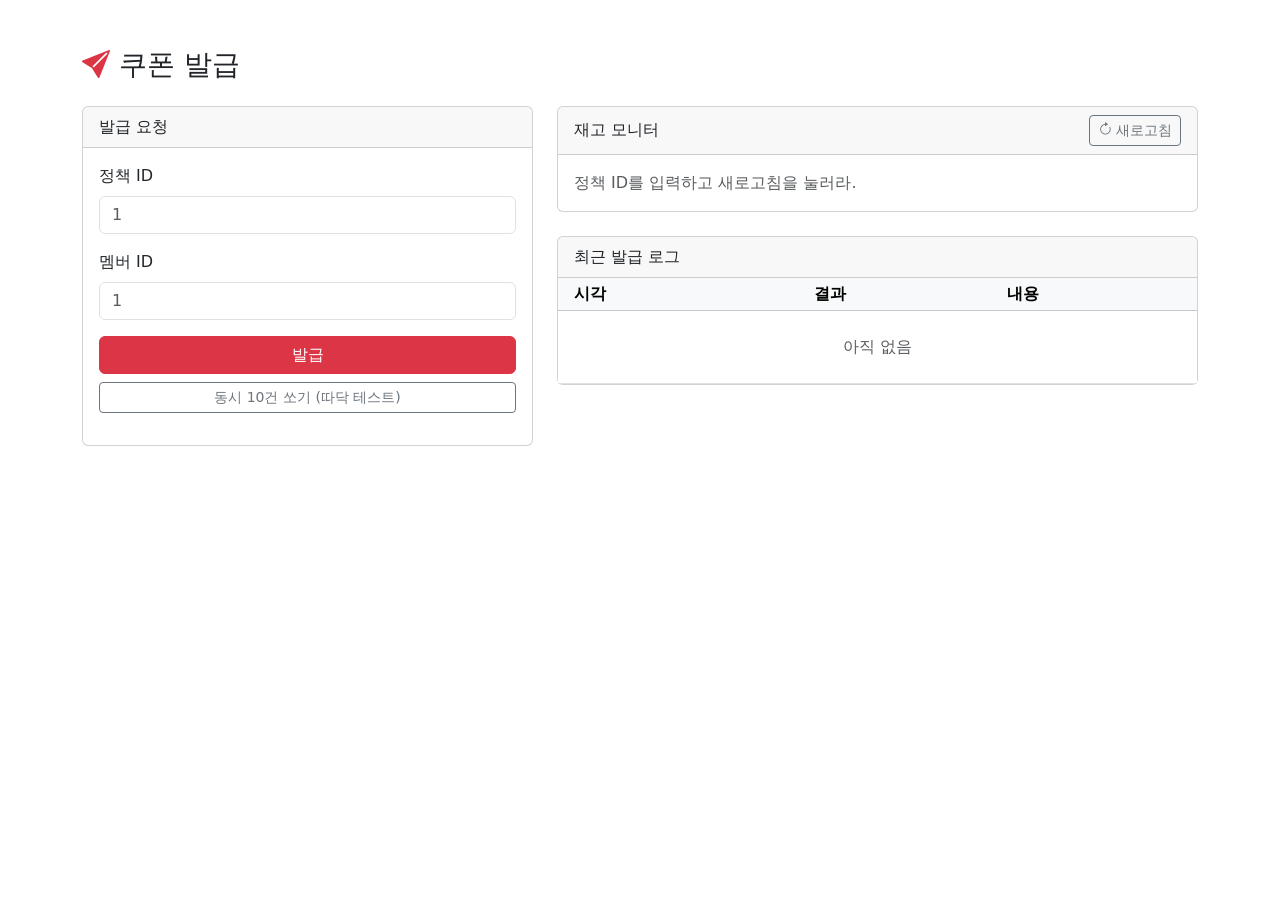
==== src/main/resources/templates/issue.html @ d51cdeb8 "뷰 구현" ====
<!DOCTYPE html>
<html xmlns:th="http://www.thymeleaf.org" lang="ko">
<head>
    <meta charset="UTF-8">
    <meta name="viewport" content="width=device-width, initial-scale=1.0">
    <title>쿠폰 발급 · 쿠폰 동시성 랩</title>
    <link href="https://cdn.jsdelivr.net/npm/bootstrap@5.3.3/dist/css/bootstrap.min.css" rel="stylesheet">
    <link href="https://cdn.jsdelivr.net/npm/bootstrap-icons@1.11.3/font/bootstrap-icons.min.css" rel="stylesheet">
    <link href="/css/app.css" rel="stylesheet">
</head>
<body>
<nav th:replace="~{fragments/layout :: navbar('issue')}"></nav>

<main class="container my-5">
    <h3 class="mb-4"><i class="bi bi-send-fill text-danger"></i> 쿠폰 발급</h3>

    <div class="row g-4">
        <div class="col-lg-5">
            <div class="card">
                <div class="card-header">발급 요청</div>
                <div class="card-body">
                    <form id="form">
                        <div class="mb-3">
                            <label class="form-label">정책 ID</label>
                            <input type="number" class="form-control" id="policyId" placeholder="1" required>
                        </div>
                        <div class="mb-3">
                            <label class="form-label">멤버 ID</label>
                            <input type="number" class="form-control" id="memberId" placeholder="1" required>
                        </div>
                        <div class="d-grid gap-2">
                            <button type="submit" class="btn btn-danger">발급</button>
                            <button type="button" class="btn btn-outline-secondary btn-sm" id="burstBtn">
                                동시 10건 쏘기 (따닥 테스트)
                            </button>
                        </div>
                    </form>
                    <div id="alert" class="mt-3"></div>
                </div>
            </div>
        </div>

        <div class="col-lg-7">
            <div class="card mb-4">
                <div class="card-header d-flex justify-content-between align-items-center">
                    <span>재고 모니터</span>
                    <button class="btn btn-sm btn-outline-secondary" id="refreshBtn"><i class="bi bi-arrow-clockwise"></i> 새로고침</button>
                </div>
                <div class="card-body">
                    <div id="monitor" class="text-muted">정책 ID를 입력하고 새로고침을 눌러라.</div>
                </div>
            </div>
            <div class="card">
                <div class="card-header">최근 발급 로그</div>
                <div class="card-body p-0" style="max-height: 260px; overflow:auto;">
                    <table class="table table-sm mb-0 align-middle">
                        <thead class="table-light"><tr><th class="ps-3">시각</th><th>결과</th><th>내용</th></tr></thead>
                        <tbody id="log"><tr><td colspan="3" class="text-center text-muted py-4">아직 없음</td></tr></tbody>
                    </table>
                </div>
            </div>
        </div>
    </div>
</main>

<script src="https://cdn.jsdelivr.net/npm/bootstrap@5.3.3/dist/js/bootstrap.bundle.min.js"></script>
<script>
    const logBody = document.getElementById('log');
    let logFirst = true;

    function addLog(ok, text) {
        if (logFirst) { logBody.innerHTML = ''; logFirst = false; }
        const time = new Date().toLocaleTimeString();
        const badge = ok ? '<span class="badge text-bg-success">성공</span>'
                         : '<span class="badge text-bg-danger">실패</span>';
        logBody.insertAdjacentHTML('afterbegin',
            `<tr><td class="ps-3 small text-muted">${time}</td><td>${badge}</td><td class="small">${text}</td></tr>`);
    }

    async function issueOnce() {
        const policyId = document.getElementById('policyId').value;
        const memberId = document.getElementById('memberId').value;
        const res = await fetch(`/api/coupon-policies/${policyId}/issues`, {
            method: 'POST',
            headers: {'Content-Type': 'application/json'},
            body: JSON.stringify({memberId: Number(memberId)})
        });
        const data = await res.json();
        if (res.ok) addLog(true, `발급 #${data.issuedCouponId} (member ${data.memberId})`);
        else addLog(false, `${res.status} · ${data.message || '실패'}`);
        return res.ok;
    }

    document.getElementById('form').addEventListener('submit', async (e) => {
        e.preventDefault();
        const box = document.getElementById('alert');
        try {
            const ok = await issueOnce();
            box.innerHTML = ok
                ? '<div class="alert alert-success py-2 mb-0">발급 성공</div>'
                : '<div class="alert alert-warning py-2 mb-0">발급 실패 (로그 확인)</div>';
            refresh();
        } catch (err) {
            box.innerHTML = `<div class="alert alert-danger py-2 mb-0">${err.message}</div>`;
        }
    });

    // 같은 요청을 동시에 여러 건 발사 — 브라우저에서 레이스를 눈으로 보기 위한 보조 버튼.
    document.getElementById('burstBtn').addEventListener('click', async () => {
        await Promise.all(Array.from({length: 10}, () => issueOnce().catch(() => {})));
        refresh();
    });

    async function refresh() {
        const id = document.getElementById('policyId').value;
        const box = document.getElementById('monitor');
        if (!id) return;
        try {
            const res = await fetch('/api/coupon-policies/' + id);
            const data = await res.json();
            if (!res.ok) throw new Error(data.message || '조회 실패');
            const used = data.totalQuantity - data.stockQuantity;
            const pct = data.totalQuantity > 0 ? Math.min(100, Math.max(0, used / data.totalQuantity * 100)) : 0;
            const oversell = data.stockQuantity < 0;
            box.innerHTML = `
                <div class="d-flex justify-content-between align-items-end">
                    <div><div class="text-muted small">남은 재고</div>
                        <div class="stat-num ${oversell ? 'text-danger' : ''}">${data.stockQuantity}</div></div>
                    <div class="text-end text-muted small">발급 ${used} / 총 ${data.totalQuantity}</div>
                </div>
                <div class="progress mt-2" style="height:10px;">
                    <div class="progress-bar ${oversell ? 'bg-danger' : 'bg-success'}" style="width:${pct}%"></div>
                </div>
                ${oversell ? '<div class="mt-2"><span class="badge text-bg-danger">OVERSELL · 재고가 음수다</span></div>' : ''}`;
        } catch (err) {
            box.innerHTML = `<div class="alert alert-danger py-2 mb-0">${err.message}</div>`;
        }
    }
    document.getElementById('refreshBtn').addEventListener('click', refresh);
</script>
</body>
</html>
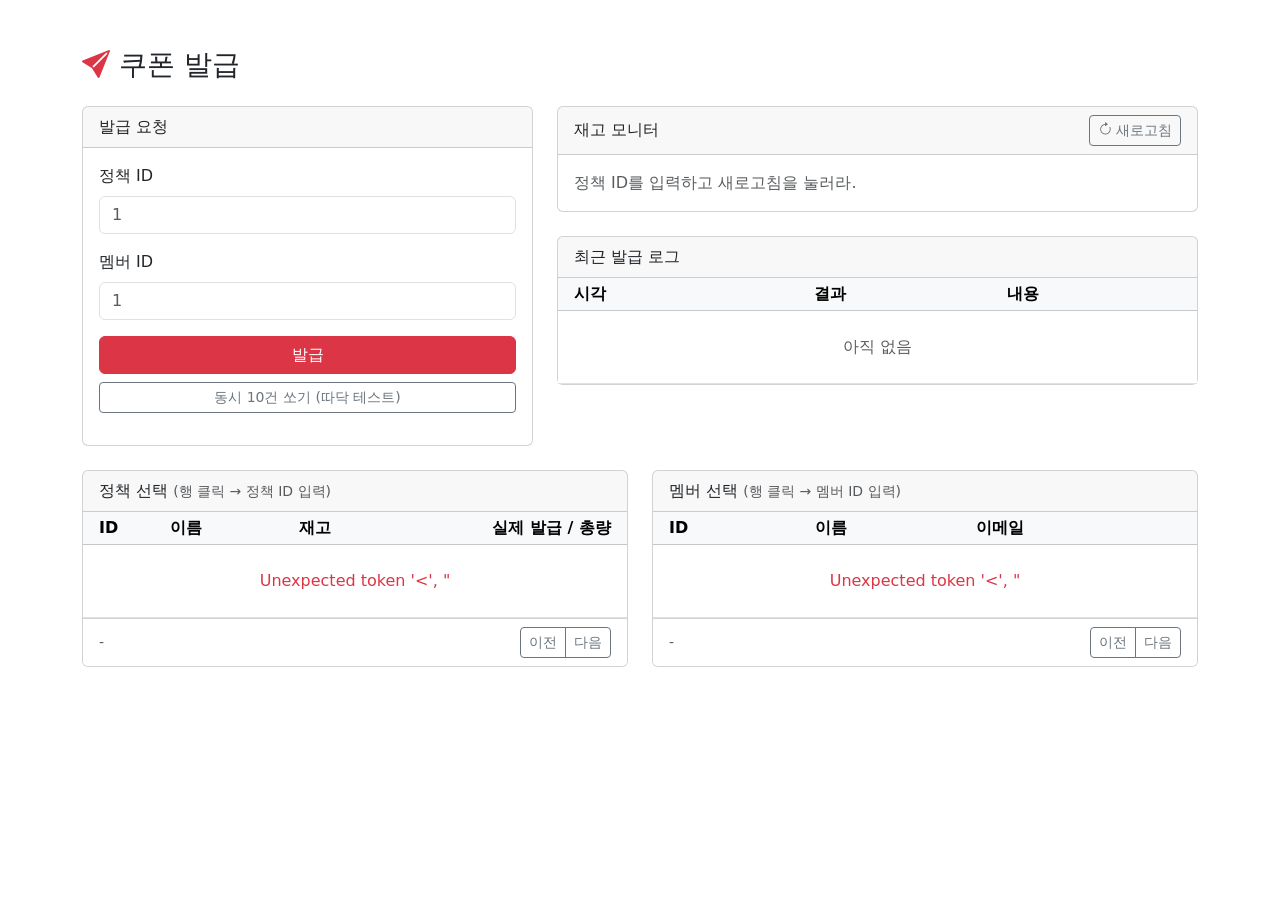
==== commit 9c9b9eb5: "조회 기능 추가 및 개선" ====
--- a/src/main/resources/templates/issue.html
+++ b/src/main/resources/templates/issue.html
@@ -60,6 +60,48 @@
                 </div>
             </div>
         </div>
+
+        <div class="col-md-6">
+            <div class="card">
+                <div class="card-header">정책 선택 <span class="text-muted small fw-normal">(행 클릭 → 정책 ID 입력)</span></div>
+                <div class="card-body p-0">
+                    <table class="table table-sm table-hover mb-0 align-middle">
+                        <thead class="table-light">
+                        <tr><th class="ps-3">ID</th><th>이름</th><th class="text-end">재고</th><th class="text-end pe-3">실제 발급 / 총량</th></tr>
+                        </thead>
+                        <tbody id="policyRows"><tr><td colspan="4" class="text-center text-muted py-4">불러오는 중…</td></tr></tbody>
+                    </table>
+                </div>
+                <div class="card-footer bg-white d-flex justify-content-between align-items-center">
+                    <span class="small text-muted" id="policyPageInfo">-</span>
+                    <div class="btn-group btn-group-sm">
+                        <button class="btn btn-outline-secondary" id="policyPrevBtn">이전</button>
+                        <button class="btn btn-outline-secondary" id="policyNextBtn">다음</button>
+                    </div>
+                </div>
+            </div>
+        </div>
+
+        <div class="col-md-6">
+            <div class="card">
+                <div class="card-header">멤버 선택 <span class="text-muted small fw-normal">(행 클릭 → 멤버 ID 입력)</span></div>
+                <div class="card-body p-0">
+                    <table class="table table-sm table-hover mb-0 align-middle">
+                        <thead class="table-light">
+                        <tr><th class="ps-3">ID</th><th>이름</th><th>이메일</th></tr>
+                        </thead>
+                        <tbody id="memberRows"><tr><td colspan="3" class="text-center text-muted py-4">불러오는 중…</td></tr></tbody>
+                    </table>
+                </div>
+                <div class="card-footer bg-white d-flex justify-content-between align-items-center">
+                    <span class="small text-muted" id="memberPageInfo">-</span>
+                    <div class="btn-group btn-group-sm">
+                        <button class="btn btn-outline-secondary" id="memberPrevBtn">이전</button>
+                        <button class="btn btn-outline-secondary" id="memberNextBtn">다음</button>
+                    </div>
+                </div>
+            </div>
+        </div>
     </div>
 </main>
 
@@ -100,6 +142,7 @@
                 ? '<div class="alert alert-success py-2 mb-0">발급 성공</div>'
                 : '<div class="alert alert-warning py-2 mb-0">발급 실패 (로그 확인)</div>';
             refresh();
+            loadPolicies();
         } catch (err) {
             box.innerHTML = `<div class="alert alert-danger py-2 mb-0">${err.message}</div>`;
         }
@@ -109,34 +152,124 @@
     document.getElementById('burstBtn').addEventListener('click', async () => {
         await Promise.all(Array.from({length: 10}, () => issueOnce().catch(() => {})));
         refresh();
+        loadPolicies();
     });
 
+    // ── 재고 모니터: 재고 카운터와 실제 발급 행 수를 나란히 비교 ──
     async function refresh() {
         const id = document.getElementById('policyId').value;
         const box = document.getElementById('monitor');
         if (!id) return;
         try {
-            const res = await fetch('/api/coupon-policies/' + id);
+            const res = await fetch(`/api/coupon-policies/${id}/issues/stats`);
             const data = await res.json();
             if (!res.ok) throw new Error(data.message || '조회 실패');
-            const used = data.totalQuantity - data.stockQuantity;
-            const pct = data.totalQuantity > 0 ? Math.min(100, Math.max(0, used / data.totalQuantity * 100)) : 0;
-            const oversell = data.stockQuantity < 0;
+
+            const counterIssued = data.totalQuantity - data.stockQuantity;  // 카운터가 주장하는 발급 수
+            const gap = data.issuedCount - counterIssued;                    // 실제와의 차이
+            const oversell = data.issuedCount > data.totalQuantity;
+            const pct = data.totalQuantity > 0
+                ? Math.min(100, data.issuedCount / data.totalQuantity * 100) : 0;
+
+            const badges = [];
+            if (oversell) badges.push(`<span class="badge text-bg-danger">OVERSELL · 총량 초과 ${data.issuedCount - data.totalQuantity}건</span>`);
+            if (gap !== 0) badges.push(`<span class="badge text-bg-danger">불일치 · 카운터 vs 실제 ${gap > 0 ? '+' : ''}${gap}건</span>`);
+            if (data.onePerMember && data.duplicateIssuedCount > 0)
+                badges.push(`<span class="badge text-bg-warning text-dark">중복 발급 ${data.duplicateIssuedCount}건</span>`);
+            if (badges.length === 0) badges.push('<span class="badge text-bg-success">정합성 OK</span>');
+
             box.innerHTML = `
-                <div class="d-flex justify-content-between align-items-end">
-                    <div><div class="text-muted small">남은 재고</div>
-                        <div class="stat-num ${oversell ? 'text-danger' : ''}">${data.stockQuantity}</div></div>
-                    <div class="text-end text-muted small">발급 ${used} / 총 ${data.totalQuantity}</div>
-                </div>
-                <div class="progress mt-2" style="height:10px;">
+                <div class="fw-semibold mb-2">${data.policyName}
+                    <span class="text-muted small fw-normal">· 총량 ${data.totalQuantity} · 1인1매 ${data.onePerMember ? 'Y' : 'N'}</span></div>
+                <div class="row text-center mb-2">
+                    <div class="col"><div class="text-muted small">남은 재고(카운터)</div>
+                        <div class="stat-num ${data.stockQuantity < 0 ? 'text-danger' : ''}">${data.stockQuantity}</div></div>
+                    <div class="col"><div class="text-muted small">카운터 기준 발급</div>
+                        <div class="stat-num">${counterIssued}</div></div>
+                    <div class="col"><div class="text-muted small">실제 발급 행 수</div>
+                        <div class="stat-num ${gap !== 0 ? 'text-danger' : ''}">${data.issuedCount}</div></div>
+                </div>
+                <div class="progress mb-2" style="height:10px;">
                     <div class="progress-bar ${oversell ? 'bg-danger' : 'bg-success'}" style="width:${pct}%"></div>
                 </div>
-                ${oversell ? '<div class="mt-2"><span class="badge text-bg-danger">OVERSELL · 재고가 음수다</span></div>' : ''}`;
+                <div class="d-flex gap-1 flex-wrap">${badges.join('')}</div>`;
         } catch (err) {
             box.innerHTML = `<div class="alert alert-danger py-2 mb-0">${err.message}</div>`;
         }
     }
     document.getElementById('refreshBtn').addEventListener('click', refresh);
+
+    // ── 정책/멤버 선택 목록: 행 클릭으로 발급 폼의 ID를 채운다 ──
+    const PAGE_SIZE = 5;
+    let policyPage = 0, memberPage = 0;
+
+    async function loadPolicies(target = policyPage) {
+        const rows = document.getElementById('policyRows');
+        try {
+            const res = await fetch(`/api/coupon-policies?page=${target}&size=${PAGE_SIZE}`);
+            const data = await res.json();
+            if (!res.ok) throw new Error(data.message || '목록 조회 실패');
+
+            policyPage = data.page;
+            rows.innerHTML = data.content.length === 0
+                ? '<tr><td colspan="4" class="text-center text-muted py-4">정책 없음</td></tr>'
+                : data.content.map(p => `
+                    <tr style="cursor:pointer;" onclick="pickPolicy(${p.id})">
+                        <td class="ps-3">${p.id}</td>
+                        <td>${p.name}</td>
+                        <td class="text-end ${p.stockQuantity < 0 ? 'text-danger fw-bold' : ''}">${p.stockQuantity}</td>
+                        <td class="text-end pe-3">${p.issuedCount} / ${p.totalQuantity}</td>
+                    </tr>`).join('');
+
+            const totalPages = Math.max(data.totalPages, 1);
+            document.getElementById('policyPageInfo').textContent = `${policyPage + 1} / ${totalPages}`;
+            document.getElementById('policyPrevBtn').disabled = policyPage <= 0;
+            document.getElementById('policyNextBtn').disabled = policyPage >= totalPages - 1;
+        } catch (err) {
+            rows.innerHTML = `<tr><td colspan="4" class="text-center text-danger py-4">${err.message}</td></tr>`;
+        }
+    }
+
+    async function loadMembers(target = memberPage) {
+        const rows = document.getElementById('memberRows');
+        try {
+            const res = await fetch(`/api/members?page=${target}&size=${PAGE_SIZE}`);
+            const data = await res.json();
+            if (!res.ok) throw new Error(data.message || '목록 조회 실패');
+
+            memberPage = data.page;
+            rows.innerHTML = data.content.length === 0
+                ? '<tr><td colspan="3" class="text-center text-muted py-4">멤버 없음</td></tr>'
+                : data.content.map(m => `
+                    <tr style="cursor:pointer;" onclick="pickMember(${m.id})">
+                        <td class="ps-3">${m.id}</td><td>${m.name}</td><td class="small text-muted">${m.email}</td>
+                    </tr>`).join('');
+
+            const totalPages = Math.max(data.totalPages, 1);
+            document.getElementById('memberPageInfo').textContent = `${memberPage + 1} / ${totalPages}`;
+            document.getElementById('memberPrevBtn').disabled = memberPage <= 0;
+            document.getElementById('memberNextBtn').disabled = memberPage >= totalPages - 1;
+        } catch (err) {
+            rows.innerHTML = `<tr><td colspan="3" class="text-center text-danger py-4">${err.message}</td></tr>`;
+        }
+    }
+
+    function pickPolicy(id) {
+        document.getElementById('policyId').value = id;
+        refresh();
+    }
+
+    function pickMember(id) {
+        document.getElementById('memberId').value = id;
+    }
+
+    document.getElementById('policyPrevBtn').addEventListener('click', () => loadPolicies(policyPage - 1));
+    document.getElementById('policyNextBtn').addEventListener('click', () => loadPolicies(policyPage + 1));
+    document.getElementById('memberPrevBtn').addEventListener('click', () => loadMembers(memberPage - 1));
+    document.getElementById('memberNextBtn').addEventListener('click', () => loadMembers(memberPage + 1));
+
+    loadPolicies(0);
+    loadMembers(0);
 </script>
 </body>
 </html>
